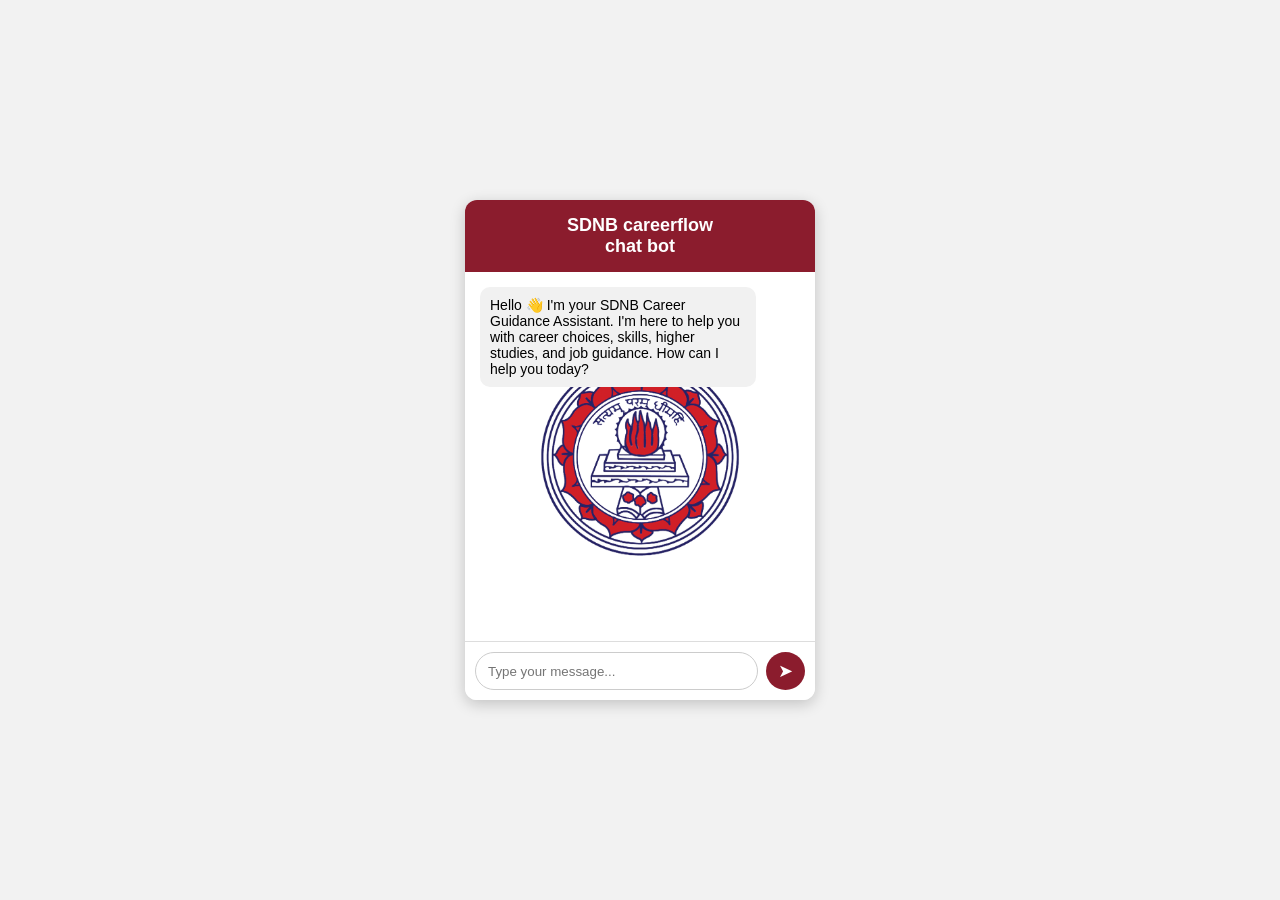
==== mini project frontend/index.html @ ea0f58ed "Add files via upload frontend" ====
<!DOCTYPE html>
<html lang="en">
<head>
  <meta charset="UTF-8">
  <title>SDNB Careerflow Chatbot</title>
  <link rel="stylesheet" href="styles.css">
</head>
<body>

  <div class="chatbot-container">

    <div class="chat-header">
      SDNB careerflow<br>chat bot
    </div>

    <div class="chat-body" id="chatBody">
      <div class="bot-message">
        Hello 👋 I'm your SDNB Career Guidance Assistant.
        I'm here to help you with career choices, skills,
        higher studies, and job guidance.
        How can I help you today?
      </div>
    </div>

    <div class="chat-input">
      <input type="text" id="userInput" placeholder="Type your message..." />
      <button class="send-btn" onclick="sendMessage()">➤</button>
    </div>

  </div>


  <script src="script.js"></script>
</body>
</html>
---- mini project frontend/styles.css ----
body {
  font-family: Arial, sans-serif;
  background-color: #f2f2f2;
  display: flex;
  justify-content: center;
  align-items: center;
  height: 100vh;
  margin: 0;
}

/* CHATBOT CARD */
.chatbot-container {
  width: 350px;
  height: 500px;
  background-color: #fff;
  border-radius: 12px;
  box-shadow: 0 4px 15px rgba(0,0,0,0.2);
  display: flex;
  flex-direction: column;
  overflow: hidden;
}

/* HEADER */
.chat-header {
  background-color: #8b1c2d;
  color: white;
  padding: 15px;
  text-align: center;
  font-size: 18px;
  font-weight: bold;
}

/* CHAT BODY */
.chat-body {
  flex: 1;
  padding: 15px;
  font-size: 14px;
  overflow-y: auto;
  background-image: url("sdnb-logo.png");
  background-repeat: no-repeat;
  background-position: center;
  background-size: 200px;
}

/* BOT MESSAGE */
.bot-message {
  background-color: #f1f1f1;
  padding: 10px;
  border-radius: 10px;
  margin-bottom: 10px;
  width: fit-content;
  max-width: 80%;
}

/* USER MESSAGE */
.user-message {
  background-color: #8b1c2d;
  color: white;
  padding: 10px;
  border-radius: 10px;
  margin-bottom: 10px;
  width: fit-content;
  max-width: 80%;
  margin-left: auto;
}

/* INPUT BAR */
.chat-input {
  display: flex;
  padding: 10px;
  border-top: 1px solid #ddd;
  background-color: #fff;
}

/* INPUT FIELD */
.chat-input input {
  flex: 1;
  padding: 10px 12px;
  border-radius: 20px;
  border: 1px solid #ccc;
  outline: none;
}

/* SEND BUTTON */
.send-btn {
  background-color: #8b1c2d;
  color: white;
  border: none;
  margin-left: 8px;
  padding: 8px 12px;
  border-radius: 50%;
  font-size: 18px;
  cursor: pointer;
}


.chat-messages::before {
  content: "";
  position: absolute;
  top: 50%;
  left: 50%;
  width: 180px;
  height: 180px;
  background-image: url("sdnb-logo.png");
  background-repeat: no-repeat;
  background-size: contain;
  background-position: center;
  opacity: 0.03;              /* VERY LIGHT */
  filter: grayscale(100%) blur(0.5px);
  transform: translate(-50%, -50%);
  pointer-events: none;
}
.chat-messages::before {
  content: "";
  position: absolute;
  top: 50%;
  left: 50%;
  width: 180px;
  height: 180px;
  background-image: url("sdnb-logo.png");
  background-repeat: no-repeat;
  background-size: contain;
  background-position: center;
  opacity: 0.03;              /* VERY LIGHT */
  filter: grayscale(100%) blur(0.5px);
  transform: translate(-50%, -50%);
  pointer-events: none;
}
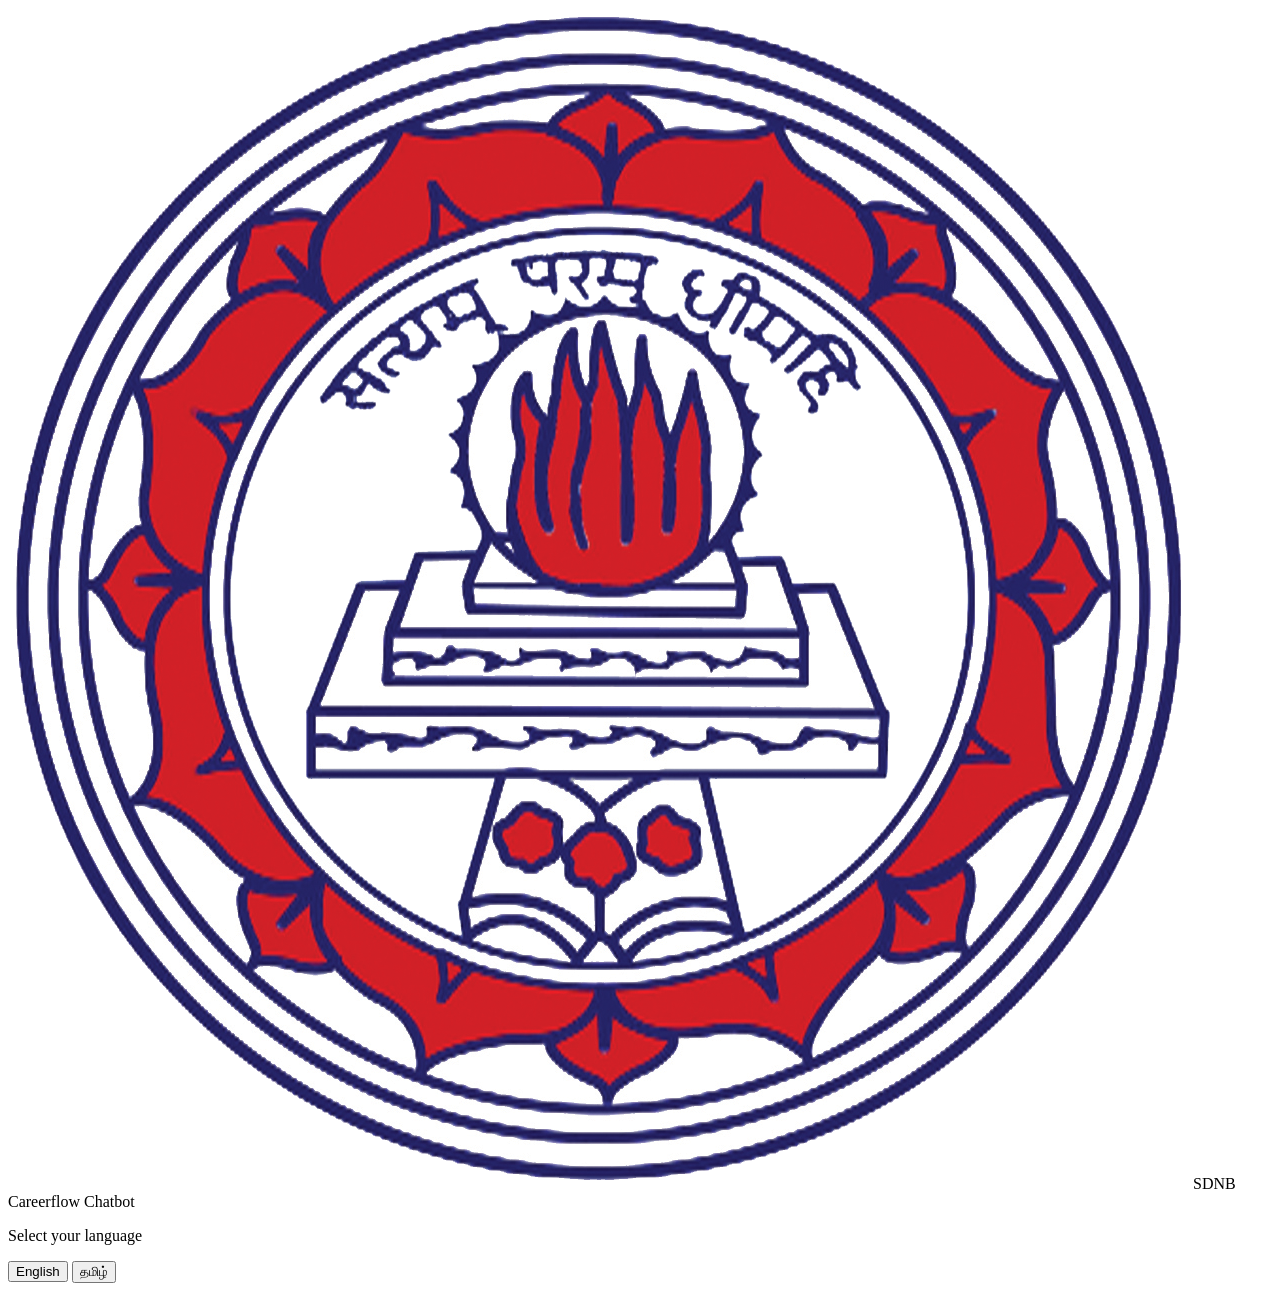
==== commit d714e0fa: "Revamp chatbot UI with language selection and logo Updated the chatbot interface with a logo, langua" ====
--- a/mini project frontend/index.html
+++ b/mini project frontend/index.html
@@ -3,33 +3,38 @@
 <head>
   <meta charset="UTF-8">
   <title>SDNB Careerflow Chatbot</title>
-  <link rel="stylesheet" href="styles.css">
+  <link rel="stylesheet" href="style.css">
 </head>
 <body>
 
-  <div class="chatbot-container">
+<div class="chat-container">
 
-    <div class="chat-header">
-      SDNB careerflow<br>chat bot
-    </div>
-
-    <div class="chat-body" id="chatBody">
-      <div class="bot-message">
-        Hello 👋 I'm your SDNB Career Guidance Assistant.
-        I'm here to help you with career choices, skills,
-        higher studies, and job guidance.
-        How can I help you today?
-      </div>
-    </div>
-
-    <div class="chat-input">
-      <input type="text" id="userInput" placeholder="Type your message..." />
-      <button class="send-btn" onclick="sendMessage()">➤</button>
-    </div>
-
+  <!-- Header -->
+  <div class="chat-header">
+    <img src="sdnb-logo.png" class="header-logo">
+    <span>SDNB Careerflow Chatbot</span>
   </div>
 
+  <!-- Chat Area -->
+  <div class="chat-messages" id="chatMessages">
+    <!-- Messages appear here -->
+  </div>
 
-  <script src="script.js"></script>
+  <!-- Language Selection -->
+  <div class="language-select" id="languageSelect">
+    <p>Select your language</p>
+    <button onclick="selectLanguage('en')">English</button>
+    <button onclick="selectLanguage('ta')">தமிழ்</button>
+  </div>
+
+  <!-- Input Area -->
+  <div class="chat-input" id="chatInput" style="display:none;">
+    <input type="text" id="userInput" placeholder="Type your message...">
+    <button onclick="sendMessage()">➤</button>
+  </div>
+
+</div>
+
+<script src="script.js"></script>
 </body>
 </html>
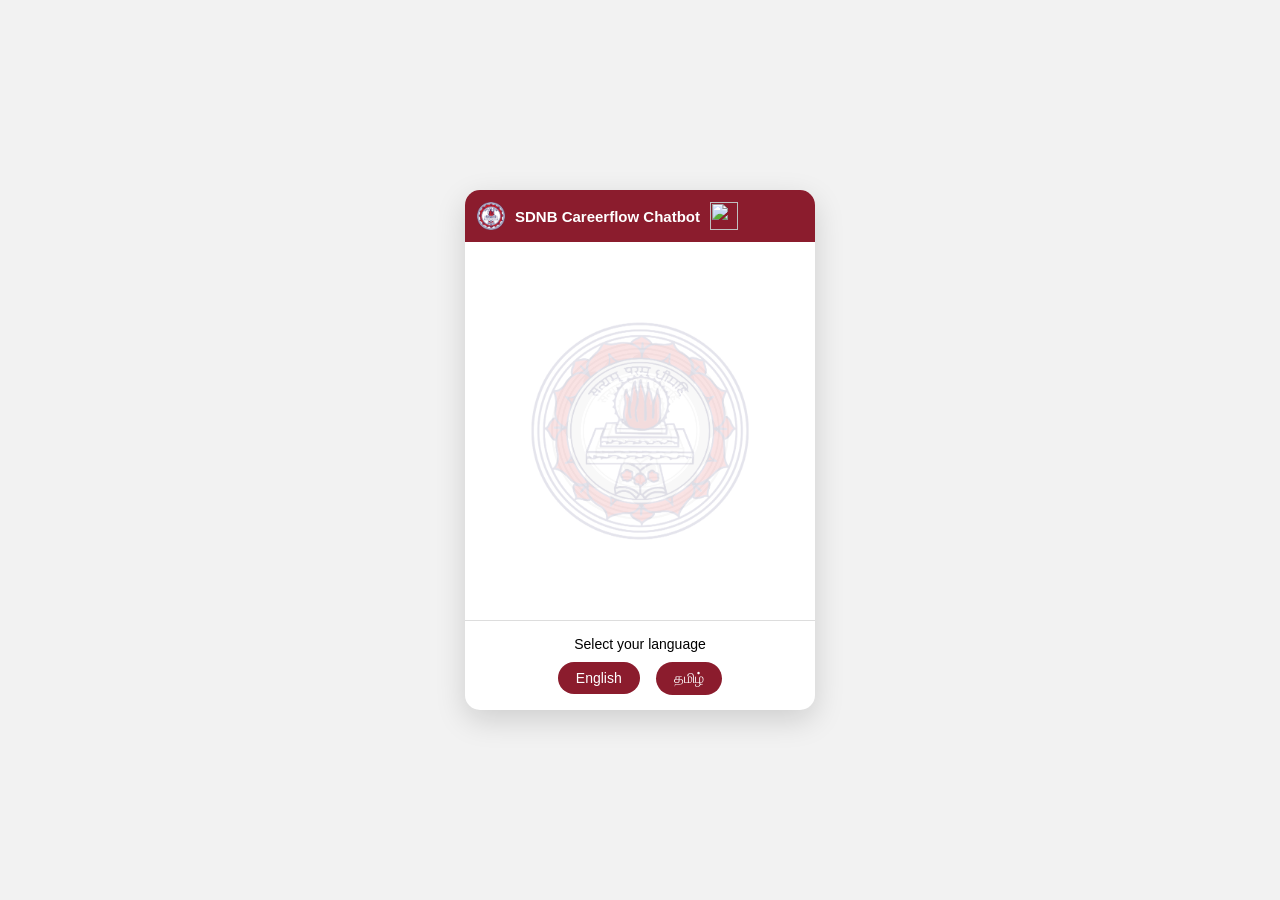
==== commit 71be93ac: "Update index.html" ====
--- a/mini project frontend/index.html
+++ b/mini project frontend/index.html
@@ -3,7 +3,7 @@
 <head>
   <meta charset="UTF-8">
   <title>SDNB Careerflow Chatbot</title>
-  <link rel="stylesheet" href="style.css">
+  <link rel="stylesheet" href="styles.css">
 </head>
 <body>
 
@@ -11,9 +11,16 @@
 
   <!-- Header -->
   <div class="chat-header">
-    <img src="sdnb-logo.png" class="header-logo">
-    <span>SDNB Careerflow Chatbot</span>
-  </div>
+  <!-- Left logo -->
+  <img src="sdnb-logo.png" class="header-logo left-logo">
+
+  <!-- Center title -->
+  <span class="header-title">SDNB Careerflow Chatbot</span>
+
+  <!-- Right logo -->
+  <img src="58-logo.png" class="header-logo right-logo">
+</div>
+
 
   <!-- Chat Area -->
   <div class="chat-messages" id="chatMessages">
--- a/mini project frontend/styles.css
+++ b/mini project frontend/styles.css
@@ -0,0 +1,190 @@
+* {
+  margin: 0;
+  padding: 0;
+  box-sizing: border-box;
+  font-family: Arial, sans-serif;
+}
+
+body {
+  height: 100vh;
+  display: flex;
+  justify-content: center;
+  align-items: center;
+  background: #f2f2f2;
+}
+
+/* CHAT CARD */
+.chat-container {
+  width: 350px;
+  height: 520px;
+  background: #fff;
+  border-radius: 15px;
+  box-shadow: 0 10px 30px rgba(0, 0, 0, 0.15);
+  display: flex;
+  flex-direction: column;
+  overflow: hidden;
+}
+
+/* HEADER */
+.chat-header {
+  background-color: #8b1c2d;
+  color: white;
+  text-align: center;
+  padding: 15px;
+  font-weight: bold;
+  font-size: 16px;
+}
+
+/* CHAT AREA */
+.chat-messages {
+  flex: 1;
+  padding: 15px;
+  overflow-y: auto;
+  position: relative;
+}
+
+/* WATERMARK */
+.chat-messages::before {
+  content: "";
+  position: absolute;
+  top: 50%;
+  left: 50%;
+  width: 180px;
+  height: 180px;
+  background-image: url("sdnb-logo.png");
+  background-repeat: no-repeat;
+  background-size: contain;
+  background-position: center;
+  opacity: 0.03;
+  filter: grayscale(100%) blur(0.5px);
+  transform: translate(-50%, -50%);
+  pointer-events: none;
+}
+
+/* MESSAGES */
+.bot-message {
+  background: #f1f1f1;
+  padding: 10px 12px;
+  border-radius: 10px;
+  font-size: 14px;
+  max-width: 90%;
+  z-index: 1;
+  position: relative;
+}
+
+/* INPUT BAR */
+.chat-input {
+  display: flex;
+  align-items: center;
+  padding: 10px;
+  border-top: 1px solid #ddd;
+}
+
+.chat-input input {
+  flex: 1;
+  padding: 10px 12px;
+  border-radius: 20px;
+  border: 1px solid #ccc;
+  outline: none;
+  font-size: 14px;
+}
+
+/* SEND BUTTON */
+.chat-input button {
+  margin-left: 8px;
+  background: #8b1c2d;
+  border: none;
+  color: white;
+  width: 40px;
+  height: 40px;
+  border-radius: 50%;
+  cursor: pointer;
+  display: flex;
+  align-items: center;
+  justify-content: center;
+}
+
+.chat-input button i {
+  font-size: 16px;
+}
+
+.chat-header {
+  background-color: #8b1c2d;
+  color: white;
+  padding: 12px;
+  display: flex;
+  align-items: center;
+  gap: 10px;
+  font-weight: bold;
+  font-size: 15px;
+}
+
+/* small logo top-left */
+.header-logo {
+  width: 28px;
+  height: 28px;
+  object-fit: contain;
+}
+
+.chat-messages {
+  flex: 1;
+  padding: 15px;
+  overflow-y: auto;
+  position: relative;
+}
+
+.chat-messages {
+  position: relative;
+  background-color: #ffffff;
+  overflow: hidden;
+}
+
+/* Watermark */
+.chat-messages::after {
+  content: "";
+  position: absolute;
+  top: 50%;
+  left: 50%;
+  transform: translate(-50%, -50%);
+
+  background-image: url("sdnb-logo.png");
+  background-repeat: no-repeat;
+  background-size: contain;
+  background-position: center;
+
+  width: 220px;
+  height: 220px;
+
+  opacity: 0.12;      /* 👈 controls visibility */
+  z-index: 0;
+  pointer-events: none;
+}
+
+/* Messages stay above watermark */
+.chat-messages * {
+  position: relative;
+  z-index: 1;
+}
+
+/* Language selection bar */
+.language-select {
+  padding: 15px;
+  text-align: center;
+  border-top: 1px solid #ddd;
+}
+
+.language-select p {
+  font-size: 14px;
+  margin-bottom: 10px;
+}
+
+.language-select button {
+  padding: 8px 18px;
+  margin: 0 6px;
+  border: none;
+  border-radius: 20px;
+  background-color: #8b1c2d;
+  color: white;
+  cursor: pointer;
+  font-size: 14px;
+}
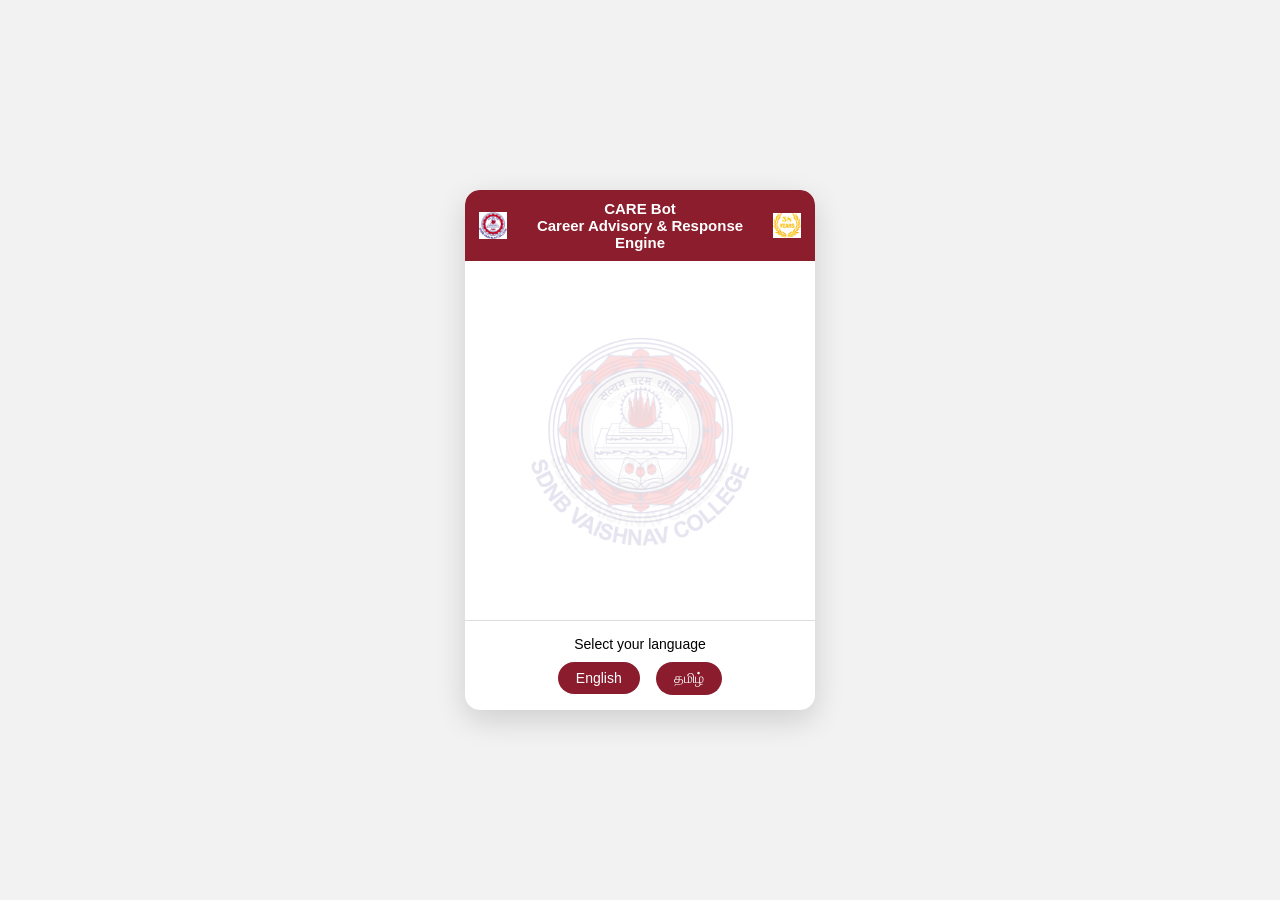
==== commit 36971706: "Update index.html" ====
--- a/mini project frontend/index.html
+++ b/mini project frontend/index.html
@@ -2,30 +2,33 @@
 <html lang="en">
 <head>
   <meta charset="UTF-8">
-  <title>SDNB Careerflow Chatbot</title>
+  <title>CARE Bot</title>
   <link rel="stylesheet" href="styles.css">
 </head>
+
 <body>
 
 <div class="chat-container">
 
   <!-- Header -->
   <div class="chat-header">
-  <!-- Left logo -->
-  <img src="sdnb-logo.png" class="header-logo left-logo">
 
-  <!-- Center title -->
-  <span class="header-title">SDNB Careerflow Chatbot</span>
+    <!-- Left logo -->
+    <img src="sdnb-logo.png" class="header-logo left-logo">
 
-  <!-- Right logo -->
-  <img src="58-logo.png" class="header-logo right-logo">
-</div>
+    <!-- Center title -->
+    <div class="header-title">
+      <div class="title-main">CARE Bot</div>
+      <div class="title-sub">Career Advisory & Response Engine</div>
+    </div>
 
+    <!-- Right logo -->
+    <img src="58-logo.png" class="header-logo right-logo">
+
+  </div>
 
   <!-- Chat Area -->
-  <div class="chat-messages" id="chatMessages">
-    <!-- Messages appear here -->
-  </div>
+  <div class="chat-messages" id="chatMessages"></div>
 
   <!-- Language Selection -->
   <div class="language-select" id="languageSelect">
--- a/mini project frontend/styles.css
+++ b/mini project frontend/styles.css
@@ -117,6 +117,15 @@
   gap: 10px;
   font-weight: bold;
   font-size: 15px;
+  
+  display: flex;
+  align-items: center;
+  justify-content: space-between;   /* pushes logos to corners */
+  padding: 10px 14px;               /* space from edges */
+  background-color: #8b1d2c;
+  border-radius: 14px 14px 0 0;
+
+
 }
 
 /* small logo top-left */
@@ -188,3 +197,32 @@
   cursor: pointer;
   font-size: 14px;
 }
+
+/* Bot message (left side) */
+.bot-msg {
+  max-width: 75%;
+  background: #f1f1f1;
+  padding: 10px 12px;
+  border-radius: 12px;
+  margin-bottom: 10px;
+  align-self: flex-start;
+  font-size: 14px;
+}
+
+/* User message (right side) */
+.user-msg {
+  max-width: 75%;
+  background: #8b1c2d;
+  color: white;
+  padding: 10px 12px;
+  border-radius: 12px;
+  margin-bottom: 10px;
+  align-self: flex-end;
+  font-size: 14px;
+}
+
+/* Make messages stack properly */
+.chat-messages {
+  display: flex;
+  flex-direction: column;
+}
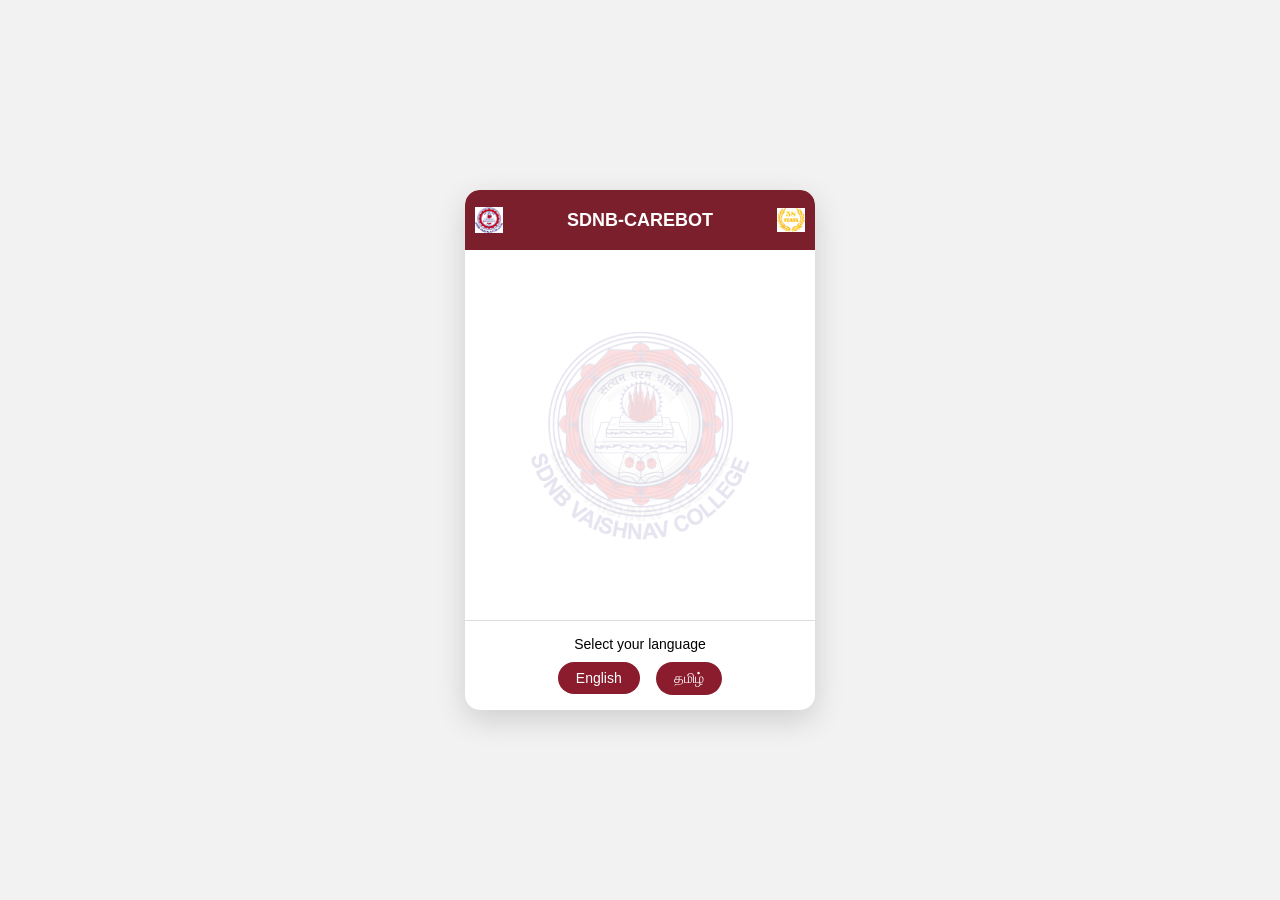
==== commit e4209f21: "Update header title from 'CARE Bot' to 'SDNB-CAREBOT'" ====
--- a/mini project frontend/index.html
+++ b/mini project frontend/index.html
@@ -18,8 +18,7 @@
 
     <!-- Center title -->
     <div class="header-title">
-      <div class="title-main">CARE Bot</div>
-      <div class="title-sub">Career Advisory & Response Engine</div>
+      <div class="title-main">SDNB-CAREBOT</div>
     </div>
 
     <!-- Right logo -->
@@ -48,3 +47,4 @@
 <script src="script.js"></script>
 </body>
 </html>
+
--- a/mini project frontend/styles.css
+++ b/mini project frontend/styles.css
@@ -226,3 +226,35 @@
   display: flex;
   flex-direction: column;
 }
+
+.chat-header {
+  display: flex;
+  align-items: center;
+  justify-content: space-between;
+  padding: 10px;
+  background: #7a1f2b;
+  position: relative;
+}
+
+.header-logo {
+  height: 40px;
+}
+
+.header-title {
+  position: absolute;
+  left: 50%;
+  transform: translateX(-50%);
+  text-align: center;
+  color: white;
+}
+
+.title-main {
+  font-size: 18px;   /* slightly bigger */
+  font-weight: 600;
+}
+
+
+.title-sub {
+  font-size: 13px;
+  opacity: 0.85;
+}
